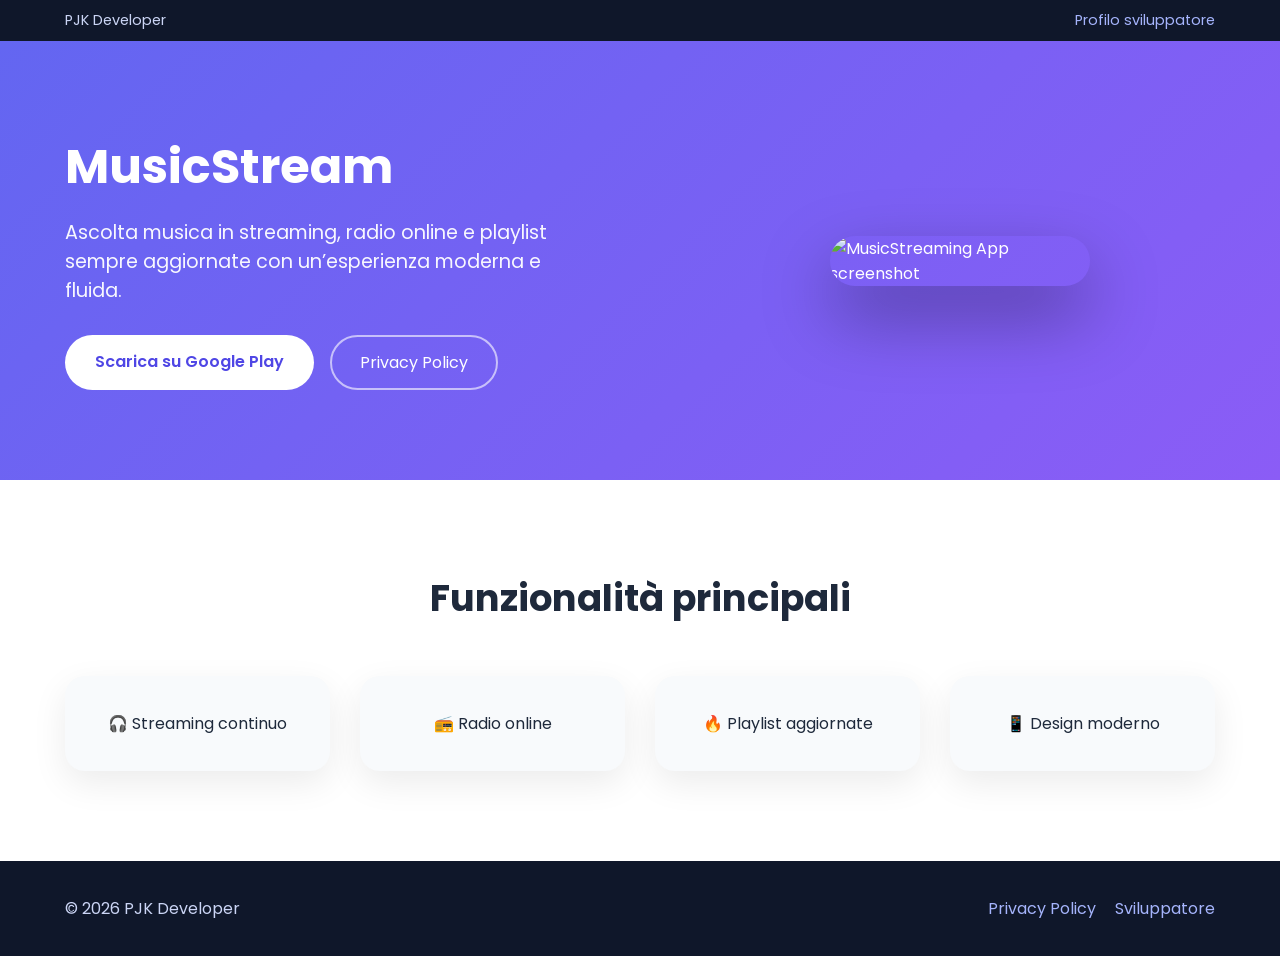
==== index.html @ 89f17da6 "Add async Google Ads script to index.html Added Google Ads script for asynchronous loading." ====
<!DOCTYPE html>
<html lang="it">
<head>
    <meta charset="UTF-8">
    <meta name="viewport" content="width=device-width, initial-scale=1.0">

    <title>MusicStream</title>

    <!-- Google Search Console -->
    <meta name="google-site-verification" content="jztC_YOr0Bv9p2F5x157ZYVnYUZnN41X9Nx-rxd6dbE" />

    <meta name="google-adsense-account" content="ca-pub-3351319116434923">

    <!-- SEO -->
    <meta name="description" content="MusicStreaming App è l'app per ascoltare musica in streaming, radio online e playlist sempre aggiornate.">
    <meta name="author" content="PJK Developer">

    <!-- FAVICON (usa l’icona Play Store dell’app) -->
    <link rel="icon" type="image/png"
          href="https://play-lh.googleusercontent.com/1xrvupxj_jVvqZF_me2PD4L930wyj9QHiQzpqKyHkb-8-Lv6_x834VwsUgeVEodx6nHatRgDWPoXb75FkCgL=s48">

    <!-- Font elegante -->
    <link href="https://fonts.googleapis.com/css2?family=Poppins:wght@300;400;500;600;700&display=swap" rel="stylesheet">
    <script async src="https://pagead2.googlesyndication.com/pagead/js/adsbygoogle.js?client=ca-pub-3351319116434923"
     crossorigin="anonymous"></script>
    
    <style>
        * {
            margin: 0;
            padding: 0;
            box-sizing: border-box;
        }

        body {
            font-family: 'Poppins', sans-serif;
            background: linear-gradient(180deg, #f4f6fb, #ffffff);
            color: #1e293b;
        }

        .container {
            width: 90%;
            max-width: 1150px;
            margin: auto;
        }

        /* Top bar */
        .top-bar {
            background: #0f172a;
            color: #cbd5f5;
            font-size: 0.9rem;
        }

        .top-bar-content {
            display: flex;
            justify-content: space-between;
            padding: 10px 0;
        }

        .top-bar a {
            color: #a5b4fc;
            text-decoration: none;
        }

        .top-bar a:hover {
            text-decoration: underline;
        }

        /* Hero */
        .hero {
            background: linear-gradient(135deg, #6366f1, #8b5cf6);
            color: #fff;
            padding: 90px 0;
        }

        .hero-grid {
            display: grid;
            grid-template-columns: 1.3fr 0.7fr;
            gap: 50px;
            align-items: center;
        }

        .hero h1 {
            font-size: 3rem;
            margin-bottom: 15px;
        }

        .subtitle {
            font-size: 1.2rem;
            opacity: 0.95;
            margin-bottom: 30px;
            max-width: 520px;
        }

        /* CTA */
        .cta {
            display: flex;
            gap: 16px;
            flex-wrap: wrap;
        }

        .btn-primary {
            background: #ffffff;
            color: #4f46e5;
            padding: 14px 30px;
            border-radius: 40px;
            font-weight: 600;
            text-decoration: none;
            transition: all 0.25s ease;
        }

        .btn-primary:hover {
            transform: translateY(-2px);
            box-shadow: 0 10px 25px rgba(0,0,0,0.2);
        }

        .btn-secondary {
            border: 2px solid rgba(255,255,255,0.6);
            color: #fff;
            padding: 13px 28px;
            border-radius: 40px;
            text-decoration: none;
        }

        /* App image */
        .hero-image img {
            width: 100%;
            max-width: 260px;
            border-radius: 26px;
            box-shadow: 0 30px 70px rgba(0,0,0,0.35);
        }

        /* Features */
        .features {
            padding: 90px 0;
            background: #ffffff;
        }

        .features h2 {
            text-align: center;
            font-size: 2.3rem;
            margin-bottom: 50px;
        }

        .features-grid {
            display: grid;
            grid-template-columns: repeat(auto-fit, minmax(230px, 1fr));
            gap: 30px;
        }

        .feature-card {
            background: #f8fafc;
            padding: 35px 30px;
            border-radius: 20px;
            text-align: center;
            box-shadow: 0 12px 35px rgba(0,0,0,0.08);
            transition: transform 0.2s ease;
        }

        .feature-card:hover {
            transform: translateY(-5px);
        }

        /* Footer */
        .footer {
            background: #0f172a;
            color: #cbd5f5;
            padding: 35px 0;
        }

        .footer-content {
            display: flex;
            justify-content: space-between;
            flex-wrap: wrap;
            gap: 15px;
        }

        .footer a {
            color: #a5b4fc;
            text-decoration: none;
            margin-left: 15px;
        }

        .footer a:hover {
            text-decoration: underline;
        }

        /* Responsive */
        @media (max-width: 768px) {
            .hero-grid {
                grid-template-columns: 1fr;
                text-align: center;
            }

            .hero-image img {
                margin: 40px auto 0;
            }

            .cta {
                justify-content: center;
            }

            .subtitle {
                margin: auto auto 30px;
            }

            .footer-content {
                justify-content: center;
                text-align: center;
            }
        }
    </style>
</head>

<body>

<header class="top-bar">
    <div class="container top-bar-content">
        <span>PJK Developer</span>
        <a href="https://play.google.com/store/apps/dev?id=6305350565263081254" target="_blank">
            Profilo sviluppatore
        </a>
    </div>
</header>

<section class="hero">
    <div class="container hero-grid">

        <div>
            <h1>MusicStream</h1>
            <p class="subtitle">
                Ascolta musica in streaming, radio online e playlist sempre aggiornate
                con un’esperienza moderna e fluida.
            </p>

            <div class="cta">
                <a class="btn-primary"
                   href="https://play.google.com/store/apps/details?id=com.fazio.musicstream"
                   target="_blank">
                    Scarica su Google Play
                </a>

                <a class="btn-secondary"
                   href="https://pjk72.github.io/Radio_Streaming/Policy.html">
                    Privacy Policy
                </a>
            </div>
        </div>

        <div class="hero-image">
            <img src="https://play-lh.googleusercontent.com/1xrvupxj_jVvqZF_me2PD4L930wyj9QHiQzpqKyHkb-8-Lv6_x834VwsUgeVEodx6nHatRgDWPoXb75FkCgL=w480-h960-rw"
                 alt="MusicStreaming App screenshot">
        </div>

    </div>
</section>

<section class="features">
    <div class="container">
        <h2>Funzionalità principali</h2>

        <div class="features-grid">
            <div class="feature-card">🎧 Streaming continuo</div>
            <div class="feature-card">📻 Radio online</div>
            <div class="feature-card">🔥 Playlist aggiornate</div>
            <div class="feature-card">📱 Design moderno</div>
        </div>
    </div>
</section>

<footer class="footer">
    <div class="container footer-content">
        <p>© 2026 PJK Developer</p>
        <div>
            <a href="https://pjk72.github.io/Radio_Streaming/Policy.html">Privacy Policy</a>
            <a href="https://play.google.com/store/apps/dev?id=6305350565263081254" target="_blank">
                Sviluppatore
            </a>
        </div>
    </div>
</footer>

</body>
</html>
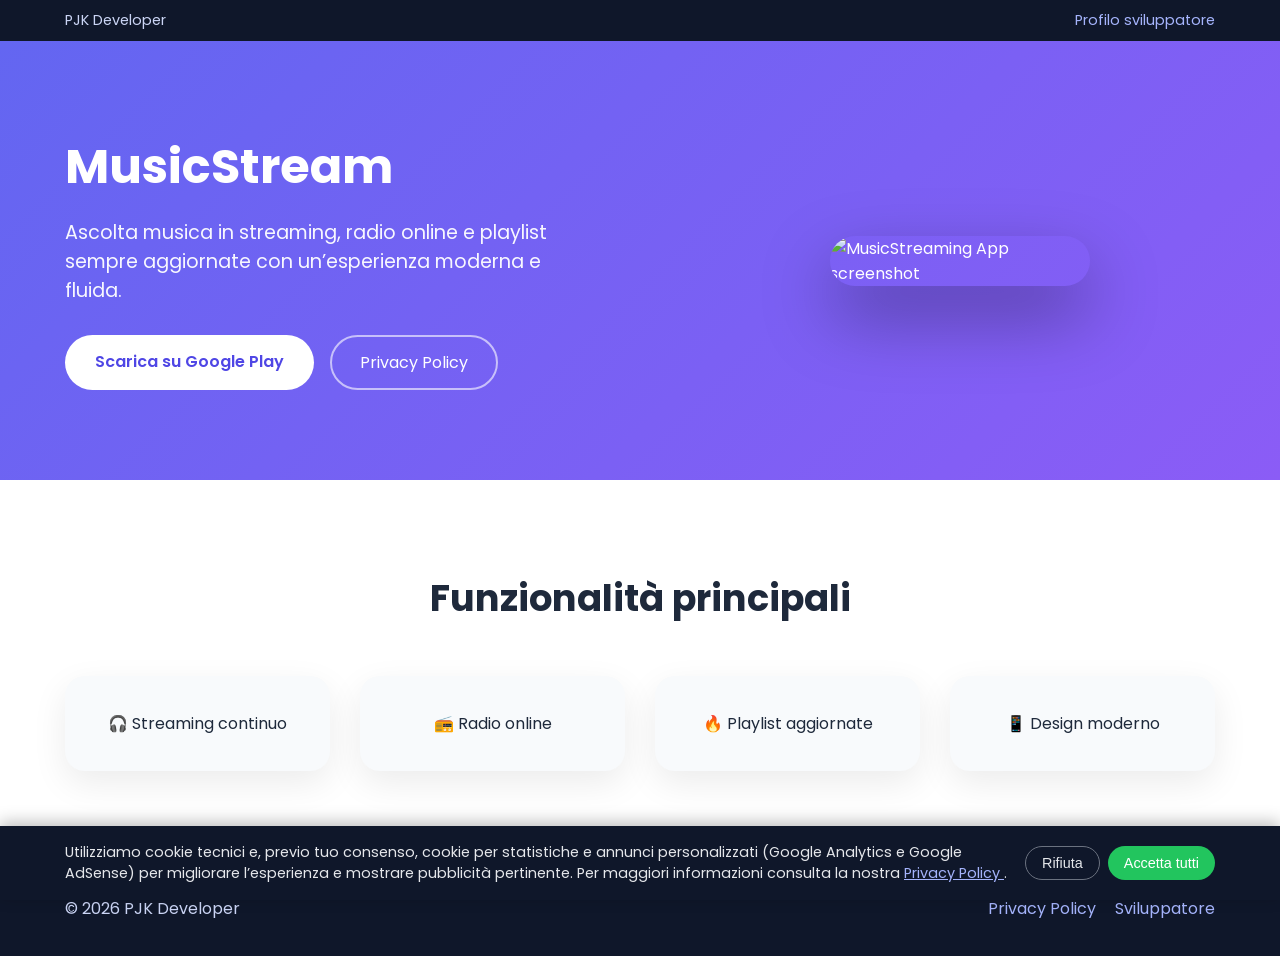
==== commit 85816659: "Implement cookie consent for analytics and ads Removed direct loading of Google Analytics and AdSens" ====
--- a/index.html
+++ b/index.html
@@ -21,9 +21,9 @@
 
     <!-- Font elegante -->
     <link href="https://fonts.googleapis.com/css2?family=Poppins:wght@300;400;500;600;700&display=swap" rel="stylesheet">
-    <script async src="https://pagead2.googlesyndication.com/pagead/js/adsbygoogle.js?client=ca-pub-3351319116434923"
-     crossorigin="anonymous"></script>
-    
+
+    <!-- QUI: NIENTE script Analytics/Adsense diretti: li carichiamo solo dopo il consenso -->
+
     <style>
         * {
             margin: 0;
@@ -184,6 +184,73 @@
             text-decoration: underline;
         }
 
+        /* Banner cookie */
+        .cookie-banner {
+            position: fixed;
+            left: 0;
+            right: 0;
+            bottom: 0;
+            z-index: 9999;
+            background: #0f172a;
+            color: #e5e7eb;
+            padding: 16px;
+            box-shadow: 0 -4px 15px rgba(0,0,0,0.25);
+        }
+
+        .cookie-inner {
+            max-width: 1150px;
+            margin: 0 auto;
+            display: flex;
+            flex-wrap: wrap;
+            align-items: center;
+            gap: 12px;
+            justify-content: space-between;
+            font-size: 0.9rem;
+        }
+
+        .cookie-text {
+            flex: 1 1 260px;
+        }
+
+        .cookie-text a {
+            color: #a5b4fc;
+            text-decoration: underline;
+        }
+
+        .cookie-buttons {
+            display: flex;
+            gap: 8px;
+            flex-wrap: wrap;
+        }
+
+        .cookie-btn {
+            border-radius: 999px;
+            padding: 8px 16px;
+            border: none;
+            cursor: pointer;
+            font-size: 0.9rem;
+            font-weight: 500;
+        }
+
+        .cookie-btn-accept {
+            background-color: #22c55e;
+            color: #ffffff;
+        }
+
+        .cookie-btn-reject {
+            background-color: transparent;
+            color: #e5e7eb;
+            border: 1px solid #6b7280;
+        }
+
+        .cookie-btn-accept:hover {
+            background-color: #16a34a;
+        }
+
+        .cookie-btn-reject:hover {
+            background-color: #111827;
+        }
+
         /* Responsive */
         @media (max-width: 768px) {
             .hero-grid {
@@ -206,6 +273,11 @@
             .footer-content {
                 justify-content: center;
                 text-align: center;
+            }
+
+            .cookie-inner {
+                flex-direction: column;
+                align-items: flex-start;
             }
         }
     </style>
@@ -267,6 +339,22 @@
     </div>
 </section>
 
+<!-- BLOCCO ANNUNCI: verrà attivato solo dopo il consenso -->
+<div id="ads-container" style="display:none;">
+    <script async
+            data-cookie-consent="ads"
+            src="https://pagead2.googlesyndication.com/pagead/js/adsbygoogle.js?client=ca-pub-3351319116434923"
+            crossorigin="anonymous"></script>
+    <ins class="adsbygoogle"
+         style="display:block"
+         data-ad-format="autorelaxed"
+         data-ad-client="ca-pub-3351319116434923"
+         data-ad-slot="7254436651"></ins>
+    <script data-cookie-consent="ads">
+        (adsbygoogle = window.adsbygoogle || []).push({});
+    </script>
+</div>
+
 <footer class="footer">
     <div class="container footer-content">
         <p>© 2026 PJK Developer</p>
@@ -279,5 +367,105 @@
     </div>
 </footer>
 
+<!-- BANNER COOKIE -->
+<div class="cookie-banner" id="cookie-banner" style="display:none;">
+    <div class="cookie-inner">
+        <div class="cookie-text">
+            Utilizziamo cookie tecnici e, previo tuo consenso, cookie per statistiche e annunci
+            personalizzati (Google Analytics e Google AdSense) per migliorare l’esperienza
+            e mostrare pubblicità pertinente. Per maggiori informazioni consulta la nostra
+            <a href="https://pjk72.github.io/Radio_Streaming/Policy.html" target="_blank" rel="noopener noreferrer">
+                Privacy Policy
+            </a>.
+        </div>
+        <div class="cookie-buttons">
+            <button class="cookie-btn cookie-btn-reject" id="cookie-reject">
+                Rifiuta
+            </button>
+            <button class="cookie-btn cookie-btn-accept" id="cookie-accept">
+                Accetta tutti
+            </button>
+        </div>
+    </div>
+</div>
+
+<!-- LOGICA CONSENSO COOKIE -->
+<script>
+    (function () {
+        const CONSENT_KEY = 'cookie_consent';
+
+        function getConsent() {
+            try {
+                return localStorage.getItem(CONSENT_KEY);
+            } catch (e) {
+                return null;
+            }
+        }
+
+        function setConsent(value) {
+            try {
+                localStorage.setItem(CONSENT_KEY, value);
+            } catch (e) {
+                // se localStorage non è disponibile, ignora
+            }
+        }
+
+        function loadAnalyticsAndAds() {
+            // Google Analytics
+            const gaScript = document.createElement('script');
+            gaScript.async = true;
+            gaScript.src = 'https://www.googletagmanager.com/gtag/js?id=G-BGPD32M5C2';
+            document.head.appendChild(gaScript);
+
+            gaScript.onload = function () {
+                window.dataLayer = window.dataLayer || [];
+                function gtag(){dataLayer.push(arguments);}
+                window.gtag = gtag;
+                gtag('js', new Date());
+                gtag('config', 'G-BGPD32M5C2');
+            };
+
+            // AdSense (mostra il container e lascia che gli script dentro vengano eseguiti)
+            var adsContainer = document.getElementById('ads-container');
+            if (adsContainer) {
+                adsContainer.style.display = 'block';
+            }
+        }
+
+        function initCookieBanner() {
+            const banner = document.getElementById('cookie-banner');
+            const btnAccept = document.getElementById('cookie-accept');
+            const btnReject = document.getElementById('cookie-reject');
+
+            if (!banner || !btnAccept || !btnReject) return;
+
+            const existingConsent = getConsent();
+
+            if (existingConsent === 'accepted') {
+                // Carica subito gli script
+                loadAnalyticsAndAds();
+                return; // banner non mostrato
+            }
+
+            // Se non c'è consenso o è "rejected", mostra il banner
+            banner.style.display = 'block';
+
+            btnAccept.addEventListener('click', function () {
+                setConsent('accepted');
+                banner.style.display = 'none';
+                loadAnalyticsAndAds();
+            });
+
+            btnReject.addEventListener('click', function () {
+                setConsent('rejected');
+                banner.style.display = 'none';
+                // Non carichiamo Analytics/Ads
+            });
+        }
+
+        document.addEventListener('DOMContentLoaded', initCookieBanner);
+    })();
+</script>
+
 </body>
 </html>
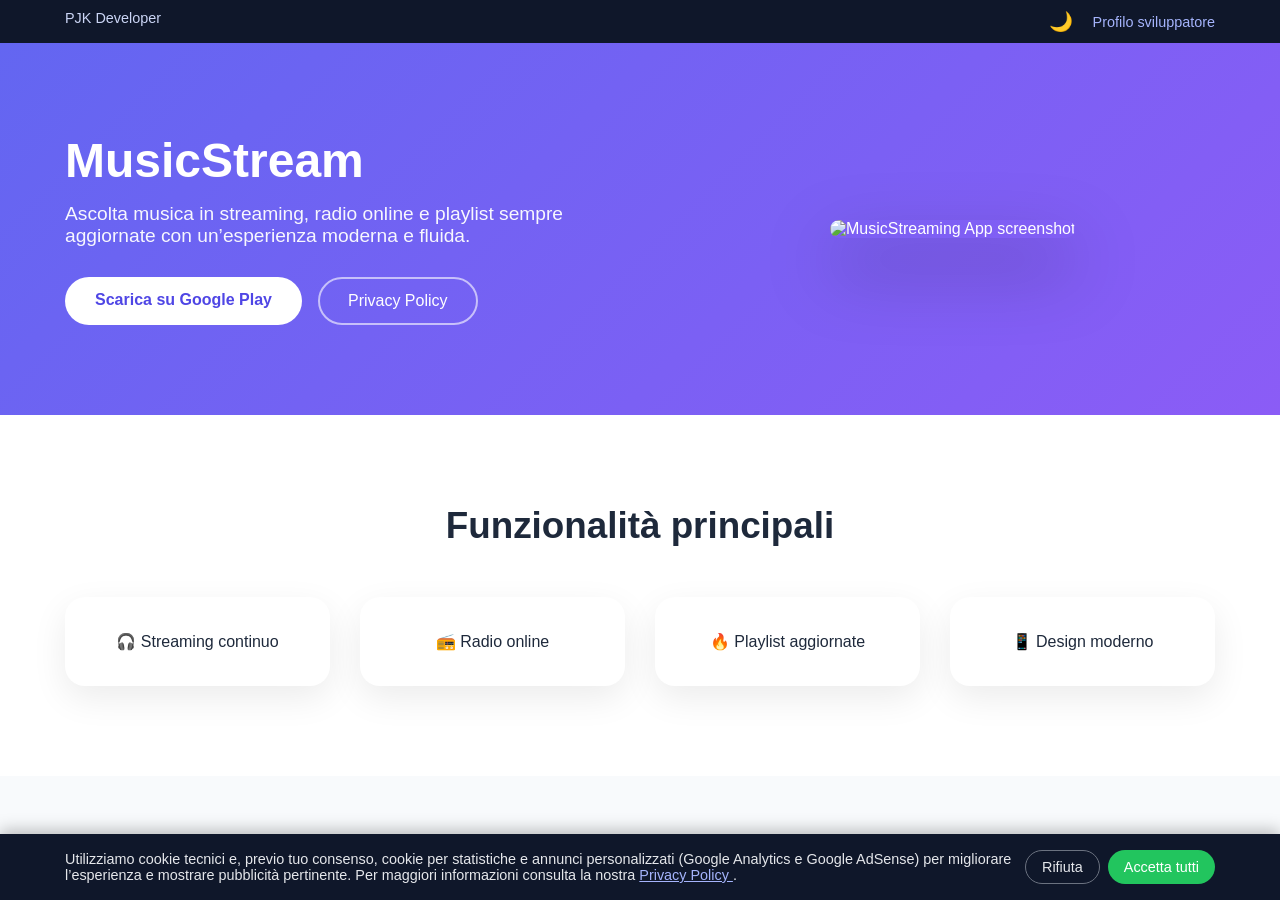
==== commit 78510e54: "refactor: Transform `index.html` into a redirect page and create `home.html`." ====
--- a/index.html
+++ b/index.html
@@ -1,471 +1,45 @@
 <!DOCTYPE html>
 <html lang="it">
+
 <head>
     <meta charset="UTF-8">
     <meta name="viewport" content="width=device-width, initial-scale=1.0">
 
-    <title>MusicStream</title>
+    <title>MusicStream - Redirect</title>
 
-    <!-- Google Search Console -->
-    <meta name="google-site-verification" content="jztC_YOr0Bv9p2F5x157ZYVnYUZnN41X9Nx-rxd6dbE" />
-
-    <meta name="google-adsense-account" content="ca-pub-3351319116434923">
-
-    <!-- SEO -->
-    <meta name="description" content="MusicStreaming App è l'app per ascoltare musica in streaming, radio online e playlist sempre aggiornate.">
-    <meta name="author" content="PJK Developer">
-
-    <!-- FAVICON (usa l’icona Play Store dell’app) -->
-    <link rel="icon" type="image/png"
-          href="https://play-lh.googleusercontent.com/1xrvupxj_jVvqZF_me2PD4L930wyj9QHiQzpqKyHkb-8-Lv6_x834VwsUgeVEodx6nHatRgDWPoXb75FkCgL=s48">
-
-    <!-- Font elegante -->
-    <link href="https://fonts.googleapis.com/css2?family=Poppins:wght@300;400;500;600;700&display=swap" rel="stylesheet">
-
-    <!-- QUI: NIENTE script Analytics/Adsense diretti: li carichiamo solo dopo il consenso -->
+    <!-- Meta refresh tag per il redirect -->
+    <meta http-equiv="refresh" content="0; url=musicstream/index.html" />
 
     <style>
-        * {
+        body {
+            font-family: 'Poppins', sans-serif;
+            background: #f4f6fb;
+            color: #1e293b;
+            display: flex;
+            justify-content: center;
+            align-items: center;
+            height: 100vh;
             margin: 0;
-            padding: 0;
-            box-sizing: border-box;
+            text-align: center;
         }
 
-        body {
-            font-family: 'Poppins', sans-serif;
-            background: linear-gradient(180deg, #f4f6fb, #ffffff);
-            color: #1e293b;
-        }
-
-        .container {
-            width: 90%;
-            max-width: 1150px;
-            margin: auto;
-        }
-
-        /* Top bar */
-        .top-bar {
-            background: #0f172a;
-            color: #cbd5f5;
-            font-size: 0.9rem;
-        }
-
-        .top-bar-content {
-            display: flex;
-            justify-content: space-between;
-            padding: 10px 0;
-        }
-
-        .top-bar a {
-            color: #a5b4fc;
+        a {
+            color: #4f46e5;
             text-decoration: none;
-        }
-
-        .top-bar a:hover {
-            text-decoration: underline;
-        }
-
-        /* Hero */
-        .hero {
-            background: linear-gradient(135deg, #6366f1, #8b5cf6);
-            color: #fff;
-            padding: 90px 0;
-        }
-
-        .hero-grid {
-            display: grid;
-            grid-template-columns: 1.3fr 0.7fr;
-            gap: 50px;
-            align-items: center;
-        }
-
-        .hero h1 {
-            font-size: 3rem;
-            margin-bottom: 15px;
-        }
-
-        .subtitle {
-            font-size: 1.2rem;
-            opacity: 0.95;
-            margin-bottom: 30px;
-            max-width: 520px;
-        }
-
-        /* CTA */
-        .cta {
-            display: flex;
-            gap: 16px;
-            flex-wrap: wrap;
-        }
-
-        .btn-primary {
-            background: #ffffff;
-            color: #4f46e5;
-            padding: 14px 30px;
-            border-radius: 40px;
-            font-weight: 600;
-            text-decoration: none;
-            transition: all 0.25s ease;
-        }
-
-        .btn-primary:hover {
-            transform: translateY(-2px);
-            box-shadow: 0 10px 25px rgba(0,0,0,0.2);
-        }
-
-        .btn-secondary {
-            border: 2px solid rgba(255,255,255,0.6);
-            color: #fff;
-            padding: 13px 28px;
-            border-radius: 40px;
-            text-decoration: none;
-        }
-
-        /* App image */
-        .hero-image img {
-            width: 100%;
-            max-width: 260px;
-            border-radius: 26px;
-            box-shadow: 0 30px 70px rgba(0,0,0,0.35);
-        }
-
-        /* Features */
-        .features {
-            padding: 90px 0;
-            background: #ffffff;
-        }
-
-        .features h2 {
-            text-align: center;
-            font-size: 2.3rem;
-            margin-bottom: 50px;
-        }
-
-        .features-grid {
-            display: grid;
-            grid-template-columns: repeat(auto-fit, minmax(230px, 1fr));
-            gap: 30px;
-        }
-
-        .feature-card {
-            background: #f8fafc;
-            padding: 35px 30px;
-            border-radius: 20px;
-            text-align: center;
-            box-shadow: 0 12px 35px rgba(0,0,0,0.08);
-            transition: transform 0.2s ease;
-        }
-
-        .feature-card:hover {
-            transform: translateY(-5px);
-        }
-
-        /* Footer */
-        .footer {
-            background: #0f172a;
-            color: #cbd5f5;
-            padding: 35px 0;
-        }
-
-        .footer-content {
-            display: flex;
-            justify-content: space-between;
-            flex-wrap: wrap;
-            gap: 15px;
-        }
-
-        .footer a {
-            color: #a5b4fc;
-            text-decoration: none;
-            margin-left: 15px;
-        }
-
-        .footer a:hover {
-            text-decoration: underline;
-        }
-
-        /* Banner cookie */
-        .cookie-banner {
-            position: fixed;
-            left: 0;
-            right: 0;
-            bottom: 0;
-            z-index: 9999;
-            background: #0f172a;
-            color: #e5e7eb;
-            padding: 16px;
-            box-shadow: 0 -4px 15px rgba(0,0,0,0.25);
-        }
-
-        .cookie-inner {
-            max-width: 1150px;
-            margin: 0 auto;
-            display: flex;
-            flex-wrap: wrap;
-            align-items: center;
-            gap: 12px;
-            justify-content: space-between;
-            font-size: 0.9rem;
-        }
-
-        .cookie-text {
-            flex: 1 1 260px;
-        }
-
-        .cookie-text a {
-            color: #a5b4fc;
-            text-decoration: underline;
-        }
-
-        .cookie-buttons {
-            display: flex;
-            gap: 8px;
-            flex-wrap: wrap;
-        }
-
-        .cookie-btn {
-            border-radius: 999px;
-            padding: 8px 16px;
-            border: none;
-            cursor: pointer;
-            font-size: 0.9rem;
             font-weight: 500;
         }
 
-        .cookie-btn-accept {
-            background-color: #22c55e;
-            color: #ffffff;
-        }
-
-        .cookie-btn-reject {
-            background-color: transparent;
-            color: #e5e7eb;
-            border: 1px solid #6b7280;
-        }
-
-        .cookie-btn-accept:hover {
-            background-color: #16a34a;
-        }
-
-        .cookie-btn-reject:hover {
-            background-color: #111827;
-        }
-
-        /* Responsive */
-        @media (max-width: 768px) {
-            .hero-grid {
-                grid-template-columns: 1fr;
-                text-align: center;
-            }
-
-            .hero-image img {
-                margin: 40px auto 0;
-            }
-
-            .cta {
-                justify-content: center;
-            }
-
-            .subtitle {
-                margin: auto auto 30px;
-            }
-
-            .footer-content {
-                justify-content: center;
-                text-align: center;
-            }
-
-            .cookie-inner {
-                flex-direction: column;
-                align-items: flex-start;
-            }
+        a:hover {
+            text-decoration: underline;
         }
     </style>
 </head>
 
 <body>
+    <div>
+        <p>Reindirizzamento in corso verso l'app MusicStream...</p>
+        <p>Se non vieni reindirizzato automaticamente, <a href="musicstream/index.html">clicca qui</a>.</p>
+    </div>
+</body>
 
-<header class="top-bar">
-    <div class="container top-bar-content">
-        <span>PJK Developer</span>
-        <a href="https://play.google.com/store/apps/dev?id=6305350565263081254" target="_blank">
-            Profilo sviluppatore
-        </a>
-    </div>
-</header>
-
-<section class="hero">
-    <div class="container hero-grid">
-
-        <div>
-            <h1>MusicStream</h1>
-            <p class="subtitle">
-                Ascolta musica in streaming, radio online e playlist sempre aggiornate
-                con un’esperienza moderna e fluida.
-            </p>
-
-            <div class="cta">
-                <a class="btn-primary"
-                   href="https://play.google.com/store/apps/details?id=com.fazio.musicstream"
-                   target="_blank">
-                    Scarica su Google Play
-                </a>
-
-                <a class="btn-secondary"
-                   href="https://pjk72.github.io/Radio_Streaming/Policy.html">
-                    Privacy Policy
-                </a>
-            </div>
-        </div>
-
-        <div class="hero-image">
-            <img src="https://play-lh.googleusercontent.com/1xrvupxj_jVvqZF_me2PD4L930wyj9QHiQzpqKyHkb-8-Lv6_x834VwsUgeVEodx6nHatRgDWPoXb75FkCgL=w480-h960-rw"
-                 alt="MusicStreaming App screenshot">
-        </div>
-
-    </div>
-</section>
-
-<section class="features">
-    <div class="container">
-        <h2>Funzionalità principali</h2>
-
-        <div class="features-grid">
-            <div class="feature-card">🎧 Streaming continuo</div>
-            <div class="feature-card">📻 Radio online</div>
-            <div class="feature-card">🔥 Playlist aggiornate</div>
-            <div class="feature-card">📱 Design moderno</div>
-        </div>
-    </div>
-</section>
-
-<!-- BLOCCO ANNUNCI: verrà attivato solo dopo il consenso -->
-<div id="ads-container" style="display:none;">
-    <script async
-            data-cookie-consent="ads"
-            src="https://pagead2.googlesyndication.com/pagead/js/adsbygoogle.js?client=ca-pub-3351319116434923"
-            crossorigin="anonymous"></script>
-    <ins class="adsbygoogle"
-         style="display:block"
-         data-ad-format="autorelaxed"
-         data-ad-client="ca-pub-3351319116434923"
-         data-ad-slot="7254436651"></ins>
-    <script data-cookie-consent="ads">
-        (adsbygoogle = window.adsbygoogle || []).push({});
-    </script>
-</div>
-
-<footer class="footer">
-    <div class="container footer-content">
-        <p>© 2026 PJK Developer</p>
-        <div>
-            <a href="https://pjk72.github.io/Radio_Streaming/Policy.html">Privacy Policy</a>
-            <a href="https://play.google.com/store/apps/dev?id=6305350565263081254" target="_blank">
-                Sviluppatore
-            </a>
-        </div>
-    </div>
-</footer>
-
-<!-- BANNER COOKIE -->
-<div class="cookie-banner" id="cookie-banner" style="display:none;">
-    <div class="cookie-inner">
-        <div class="cookie-text">
-            Utilizziamo cookie tecnici e, previo tuo consenso, cookie per statistiche e annunci
-            personalizzati (Google Analytics e Google AdSense) per migliorare l’esperienza
-            e mostrare pubblicità pertinente. Per maggiori informazioni consulta la nostra
-            <a href="https://pjk72.github.io/Radio_Streaming/Policy.html" target="_blank" rel="noopener noreferrer">
-                Privacy Policy
-            </a>.
-        </div>
-        <div class="cookie-buttons">
-            <button class="cookie-btn cookie-btn-reject" id="cookie-reject">
-                Rifiuta
-            </button>
-            <button class="cookie-btn cookie-btn-accept" id="cookie-accept">
-                Accetta tutti
-            </button>
-        </div>
-    </div>
-</div>
-
-<!-- LOGICA CONSENSO COOKIE -->
-<script>
-    (function () {
-        const CONSENT_KEY = 'cookie_consent';
-
-        function getConsent() {
-            try {
-                return localStorage.getItem(CONSENT_KEY);
-            } catch (e) {
-                return null;
-            }
-        }
-
-        function setConsent(value) {
-            try {
-                localStorage.setItem(CONSENT_KEY, value);
-            } catch (e) {
-                // se localStorage non è disponibile, ignora
-            }
-        }
-
-        function loadAnalyticsAndAds() {
-            // Google Analytics
-            const gaScript = document.createElement('script');
-            gaScript.async = true;
-            gaScript.src = 'https://www.googletagmanager.com/gtag/js?id=G-BGPD32M5C2';
-            document.head.appendChild(gaScript);
-
-            gaScript.onload = function () {
-                window.dataLayer = window.dataLayer || [];
-                function gtag(){dataLayer.push(arguments);}
-                window.gtag = gtag;
-                gtag('js', new Date());
-                gtag('config', 'G-BGPD32M5C2');
-            };
-
-            // AdSense (mostra il container e lascia che gli script dentro vengano eseguiti)
-            var adsContainer = document.getElementById('ads-container');
-            if (adsContainer) {
-                adsContainer.style.display = 'block';
-            }
-        }
-
-        function initCookieBanner() {
-            const banner = document.getElementById('cookie-banner');
-            const btnAccept = document.getElementById('cookie-accept');
-            const btnReject = document.getElementById('cookie-reject');
-
-            if (!banner || !btnAccept || !btnReject) return;
-
-            const existingConsent = getConsent();
-
-            if (existingConsent === 'accepted') {
-                // Carica subito gli script
-                loadAnalyticsAndAds();
-                return; // banner non mostrato
-            }
-
-            // Se non c'è consenso o è "rejected", mostra il banner
-            banner.style.display = 'block';
-
-            btnAccept.addEventListener('click', function () {
-                setConsent('accepted');
-                banner.style.display = 'none';
-                loadAnalyticsAndAds();
-            });
-
-            btnReject.addEventListener('click', function () {
-                setConsent('rejected');
-                banner.style.display = 'none';
-                // Non carichiamo Analytics/Ads
-            });
-        }
-
-        document.addEventListener('DOMContentLoaded', initCookieBanner);
-    })();
-</script>
-
-</body>
-</html>
+</html>
